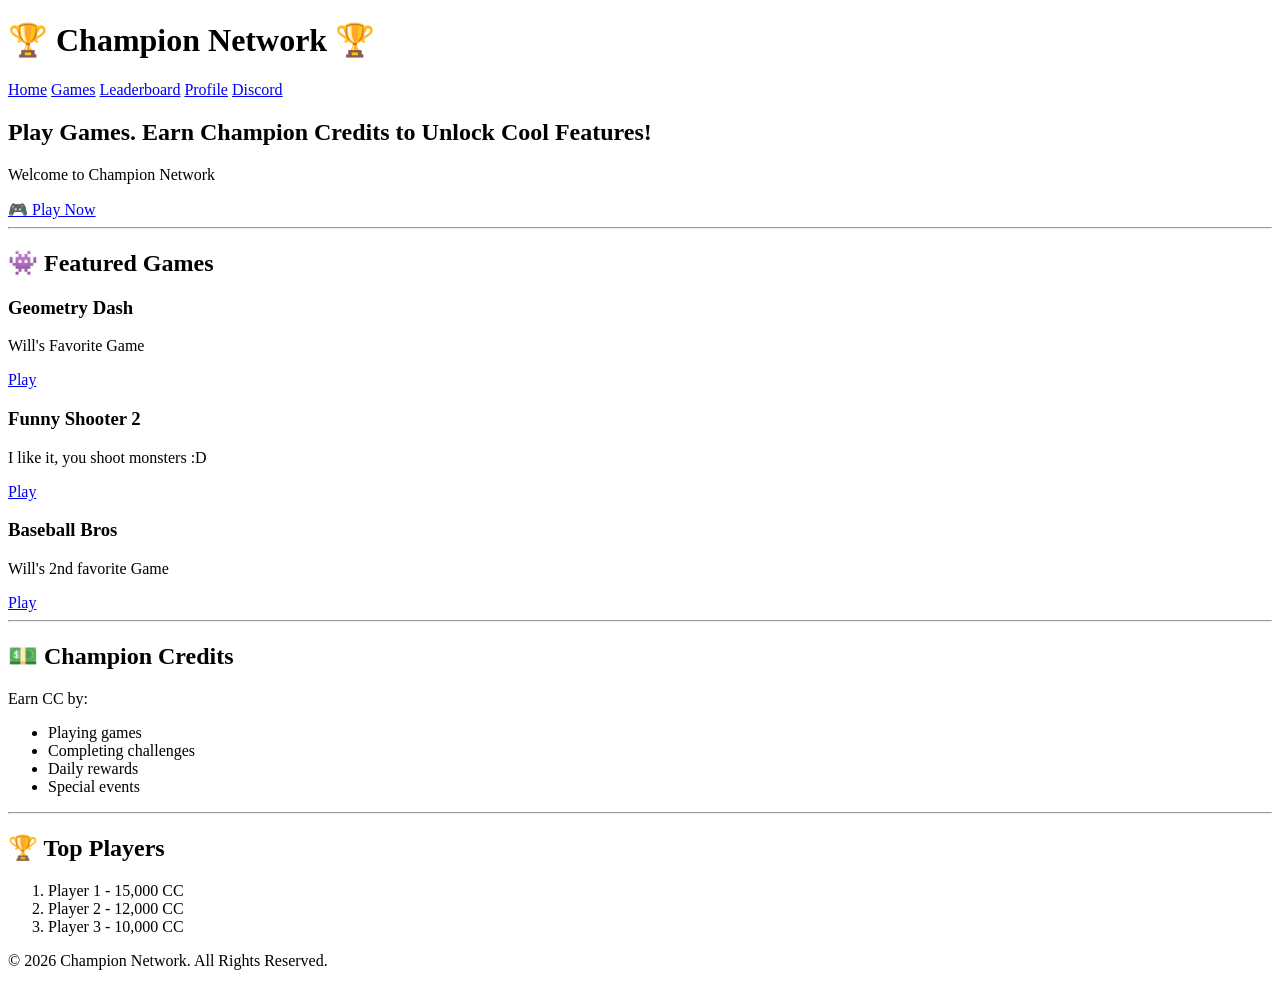
==== public/index.html @ 28c00ed4 "indeds.grtml holy missspell DAMN I MISSPELLED THAT TOO" ====
<!DOCTYPE html>
<html lang="en">
<head>
    <meta charset="UTF-8">
    <meta name="viewport" content="width=device-width, initial-scale=1.0">
    <title>Champion Network</title>
  <link rel="stylesheet" href="css/style.css">
<link rel="stylesheet" href="css/index.css">
</head>
<body>

    <header>
        <h1>🏆 Champion Network 🏆</h1>

        <nav>
            <a href="index.html">Home</a>
            <a href="games.html">Games</a>
            <a href="leaderboard.html">Leaderboard</a>
            <a href="profile.html">Profile</a>
            <a href="https://discord.gg/yourinvite">Discord</a>
        </nav>
    </header>

    <main>

        <section>
            <h2>Play Games. Earn Champion Credits to Unlock Cool Features!</h2>
            <p>
                Welcome to Champion Network
            </p>

            <a href="games.html">🎮 Play Now</a>
        </section>

        <hr>

        <section>
            <h2>👾 Featured Games</h2>

            <article>
                <h3>Geometry Dash</h3>
                <p>Will's Favorite Game</p>
                <a href="games/gd/index.html">Play</a>
            </article>

            <article>
                <h3>Funny Shooter 2</h3>
                <p>I like it, you shoot monsters :D</p>
                <a href="games/fs2/index.html">Play</a>
            </article>

            <article>
                <h3>Baseball Bros</h3>
                <p>Will's 2nd favorite Game</p>
                <a href="games/bb/index.html">Play</a>
            </article>
        </section>

        <hr>

        <section>
            <h2>💵 Champion Credits</h2>

            <p>Earn CC by:</p>

            <ul>
                <li>Playing games</li>
                <li>Completing challenges</li>
                <li>Daily rewards</li>
                <li>Special events</li>
            </ul>
        </section>

        <hr>

        <section>
            <h2>🏆 Top Players</h2>

            <ol>
                <li>Player 1 - 15,000 CC</li>
                <li>Player 2 - 12,000 CC</li>
                <li>Player 3 - 10,000 CC</li>
            </ol>
        </section>

    </main>

    <footer>

        <p>© 2026 Champion Network. All Rights Reserved.</p>
  </footer>
</body>
</html>
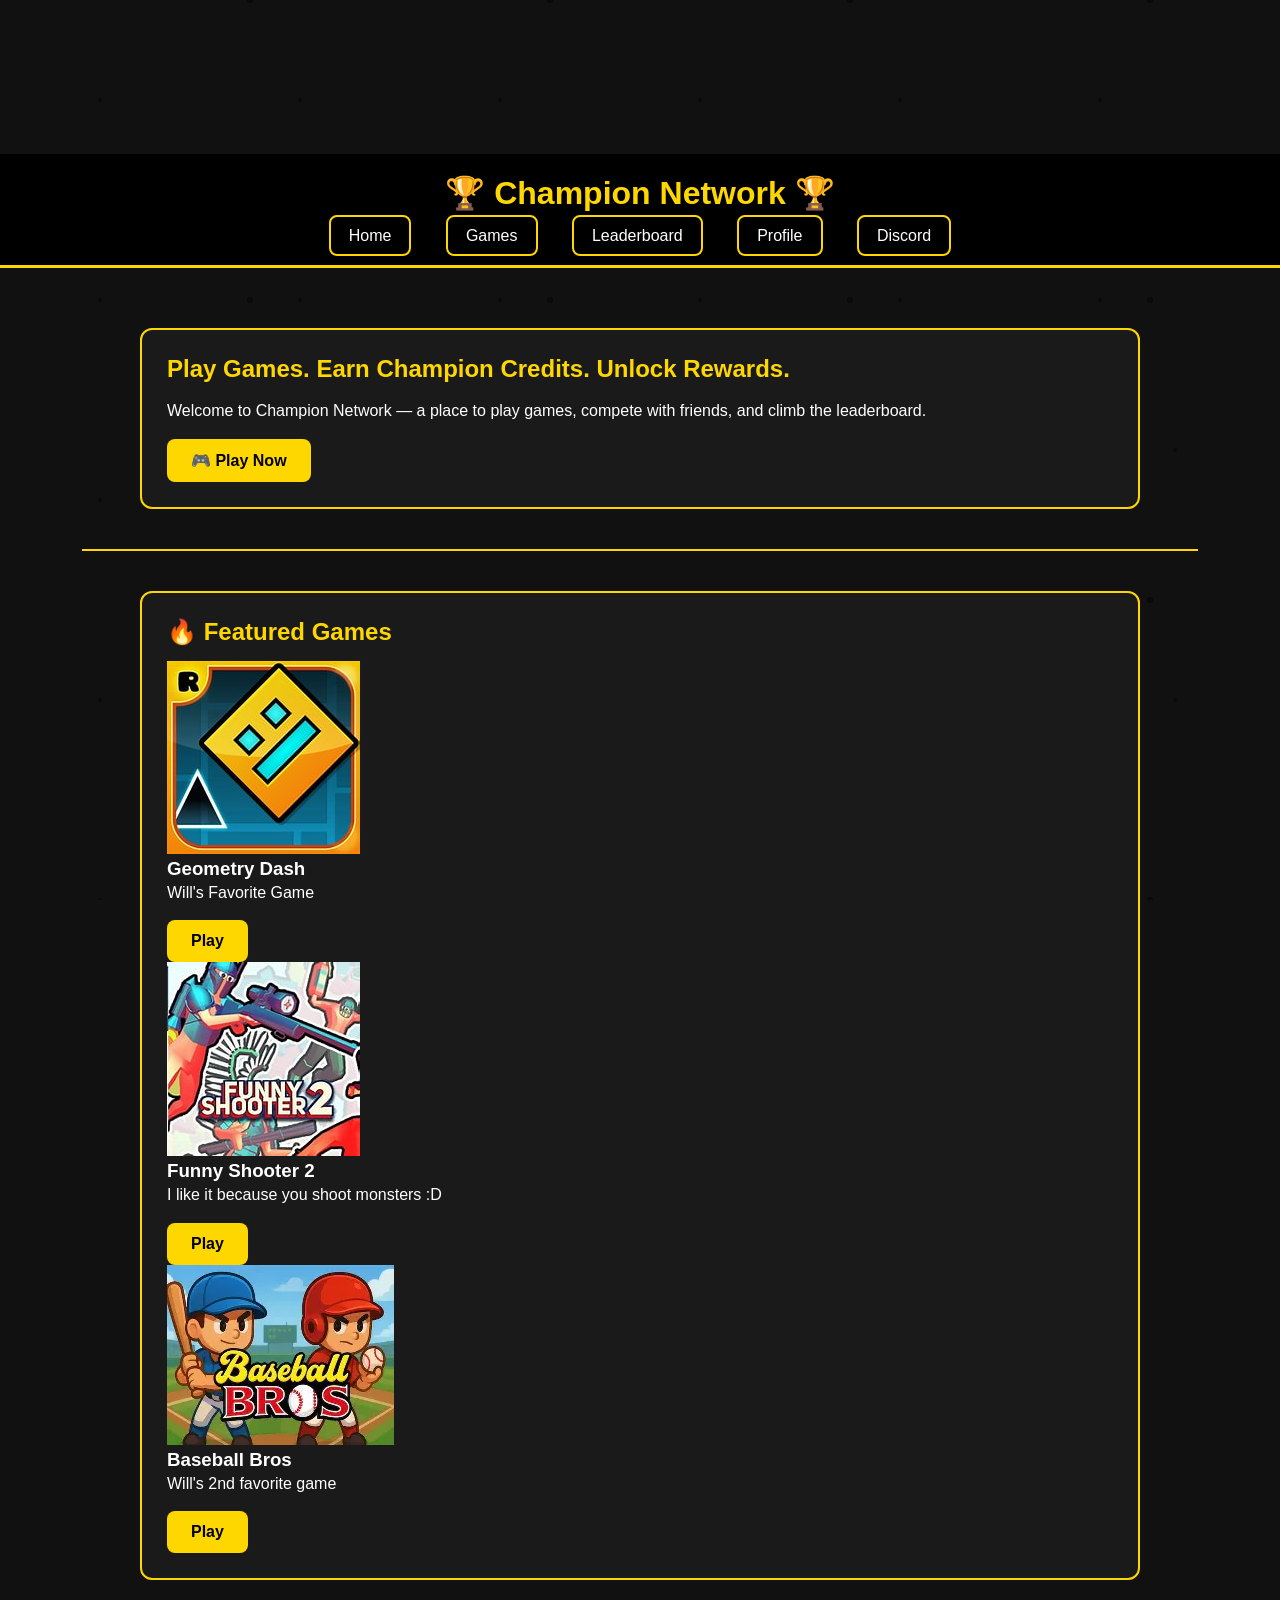
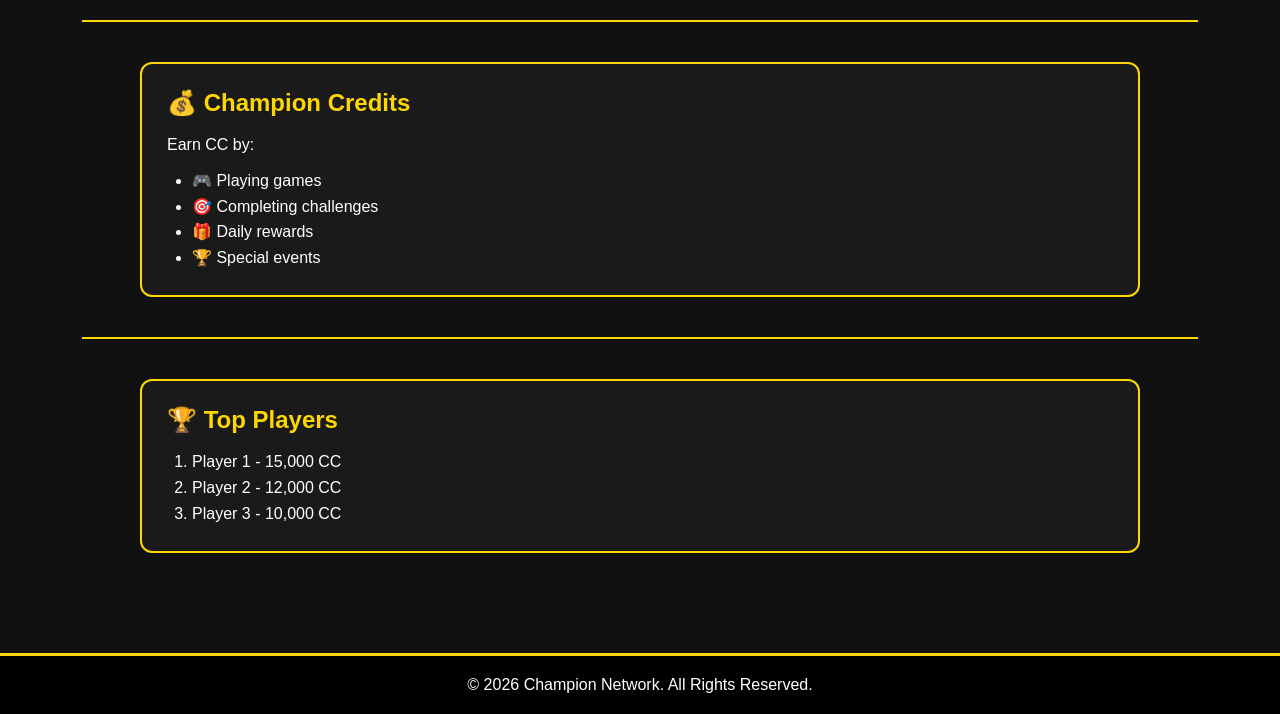
==== commit 46b3bead: "INDEX HTMLLLLLLLLLLLLLLLLLLL" ====
--- a/public/index.html
+++ b/public/index.html
@@ -4,10 +4,14 @@
     <meta charset="UTF-8">
     <meta name="viewport" content="width=device-width, initial-scale=1.0">
     <title>Champion Network</title>
-  <link rel="stylesheet" href="css/style.css">
-<link rel="stylesheet" href="css/index.css">
+
+    <link rel="stylesheet" href="css/style.css">
+    <link rel="stylesheet" href="css/index.css">
 </head>
+
 <body>
+
+    <canvas id="particles"></canvas>
 
     <header>
         <h1>🏆 Champion Network 🏆</h1>
@@ -21,57 +25,84 @@
         </nav>
     </header>
 
+
     <main>
 
-        <section>
-            <h2>Play Games. Earn Champion Credits to Unlock Cool Features!</h2>
+        <section class="hero">
+            <h2>Play Games. Earn Champion Credits. Unlock Rewards.</h2>
+
             <p>
-                Welcome to Champion Network
+                Welcome to Champion Network — a place to play games,
+                compete with friends, and climb the leaderboard.
             </p>
 
             <a href="games.html">🎮 Play Now</a>
         </section>
 
-        <hr>
-
-        <section>
-            <h2>👾 Featured Games</h2>
-
-            <article>
-                <h3>Geometry Dash</h3>
-                <p>Will's Favorite Game</p>
-                <a href="games/gd/index.html">Play</a>
-            </article>
-
-            <article>
-                <h3>Funny Shooter 2</h3>
-                <p>I like it, you shoot monsters :D</p>
-                <a href="games/fs2/index.html">Play</a>
-            </article>
-
-            <article>
-                <h3>Baseball Bros</h3>
-                <p>Will's 2nd favorite Game</p>
-                <a href="games/bb/index.html">Play</a>
-            </article>
-        </section>
 
         <hr>
 
+
         <section>
-            <h2>💵 Champion Credits</h2>
+            <h2>🔥 Featured Games</h2>
+
+            <div class="games-grid">
+
+                <div class="game-card">
+                    <img src="images/gd.jpg" alt="Geometry Dash">
+
+                    <h3>Geometry Dash</h3>
+
+                    <p>Will's Favorite Game</p>
+
+                    <a href="games/gd/index.html">Play</a>
+                </div>
+
+
+                <div class="game-card">
+                    <img src="images/fs2.jpg" alt="Funny Shooter 2">
+
+                    <h3>Funny Shooter 2</h3>
+
+                    <p>I like it because you shoot monsters :D</p>
+
+                    <a href="games/fs2/index.html">Play</a>
+                </div>
+
+
+                <div class="game-card">
+                    <img src="images/bb.jpg" alt="Baseball Bros">
+
+                    <h3>Baseball Bros</h3>
+
+                    <p>Will's 2nd favorite game</p>
+
+                    <a href="games/bb/index.html">Play</a>
+                </div>
+
+            </div>
+        </section>
+
+
+        <hr>
+
+
+        <section>
+            <h2>💰 Champion Credits</h2>
 
             <p>Earn CC by:</p>
 
             <ul>
-                <li>Playing games</li>
-                <li>Completing challenges</li>
-                <li>Daily rewards</li>
-                <li>Special events</li>
+                <li>🎮 Playing games</li>
+                <li>🎯 Completing challenges</li>
+                <li>🎁 Daily rewards</li>
+                <li>🏆 Special events</li>
             </ul>
         </section>
 
+
         <hr>
+
 
         <section>
             <h2>🏆 Top Players</h2>
@@ -85,9 +116,13 @@
 
     </main>
 
+
     <footer>
+        <p>© 2026 Champion Network. All Rights Reserved.</p>
+    </footer>
 
-        <p>© 2026 Champion Network. All Rights Reserved.</p>
-  </footer>
+
+    <script src="js/particles.js"></script>
+
 </body>
 </html>
--- a/public/css/style.css
+++ b/public/css/style.css
@@ -0,0 +1,78 @@
+* {
+    margin: 0;
+    padding: 0;
+    box-sizing: border-box;
+}
+
+body {
+    font-family: Arial, sans-serif;
+    background: #111;
+    color: white;
+}
+
+header {
+    background: #000;
+    padding: 20px;
+    text-align: center;
+    border-bottom: 3px solid gold;
+}
+
+h1 {
+    color: gold;
+    margin-bottom: 15px;
+}
+
+nav a {
+    color: white;
+    text-decoration: none;
+    margin: 0 15px;
+    padding: 10px 18px;
+    border: 2px solid gold;
+    border-radius: 8px;
+    transition: 0.3s;
+}
+
+nav a:hover {
+    background: gold;
+    color: black;
+}
+
+footer {
+    text-align: center;
+    padding: 20px;
+    margin-top: 40px;
+    border-top: 3px solid gold;
+    background: #000;
+}
+
+hr {
+    border: none;
+    height: 2px;
+    background: gold;
+    margin: 40px auto;
+    width: 90%;
+}
+body::before {
+    content: "";
+    position: fixed;
+    inset: 0;
+    pointer-events: none;
+    background-image:
+        radial-gradient(circle, #000 2px, transparent 2px),
+        radial-gradient(circle, #000 3px, transparent 3px),
+        radial-gradient(circle, #000 2px, transparent 2px);
+    background-size: 200px 200px, 300px 300px, 250px 250px;
+    background-position: 0 0, 100px 150px, 50px 75px;
+    animation: floatDots 30s linear infinite;
+    opacity: 0.4;
+    z-index: -1;
+}
+
+@keyframes floatDots {
+    from {
+        transform: translateY(0);
+    }
+    to {
+        transform: translateY(-200px);
+    }
+}
--- a/public/css/index.css
+++ b/public/css/index.css
@@ -0,0 +1,57 @@
+section {
+    max-width: 1000px;
+    margin: 40px auto;
+    padding: 25px;
+    background: #1a1a1a;
+    border: 2px solid gold;
+    border-radius: 12px;
+}
+
+section h2 {
+    color: gold;
+    margin-bottom: 15px;
+}
+
+section p,
+section li {
+    line-height: 1.6;
+}
+
+section a {
+    display: inline-block;
+    margin-top: 15px;
+    text-decoration: none;
+    color: black;
+    background: gold;
+    padding: 12px 24px;
+    border-radius: 8px;
+    font-weight: bold;
+    transition: 0.3s;
+}
+
+section a:hover {
+    transform: scale(1.05);
+}
+
+article {
+    background: #222;
+    border: 1px solid gold;
+    padding: 15px;
+    margin-top: 15px;
+    border-radius: 10px;
+}
+
+article h3 {
+    color: gold;
+    margin-bottom: 10px;
+}
+
+ol,
+ul {
+    margin-left: 25px;
+    margin-top: 10px;
+}
+
+main {
+    padding: 20px;
+}
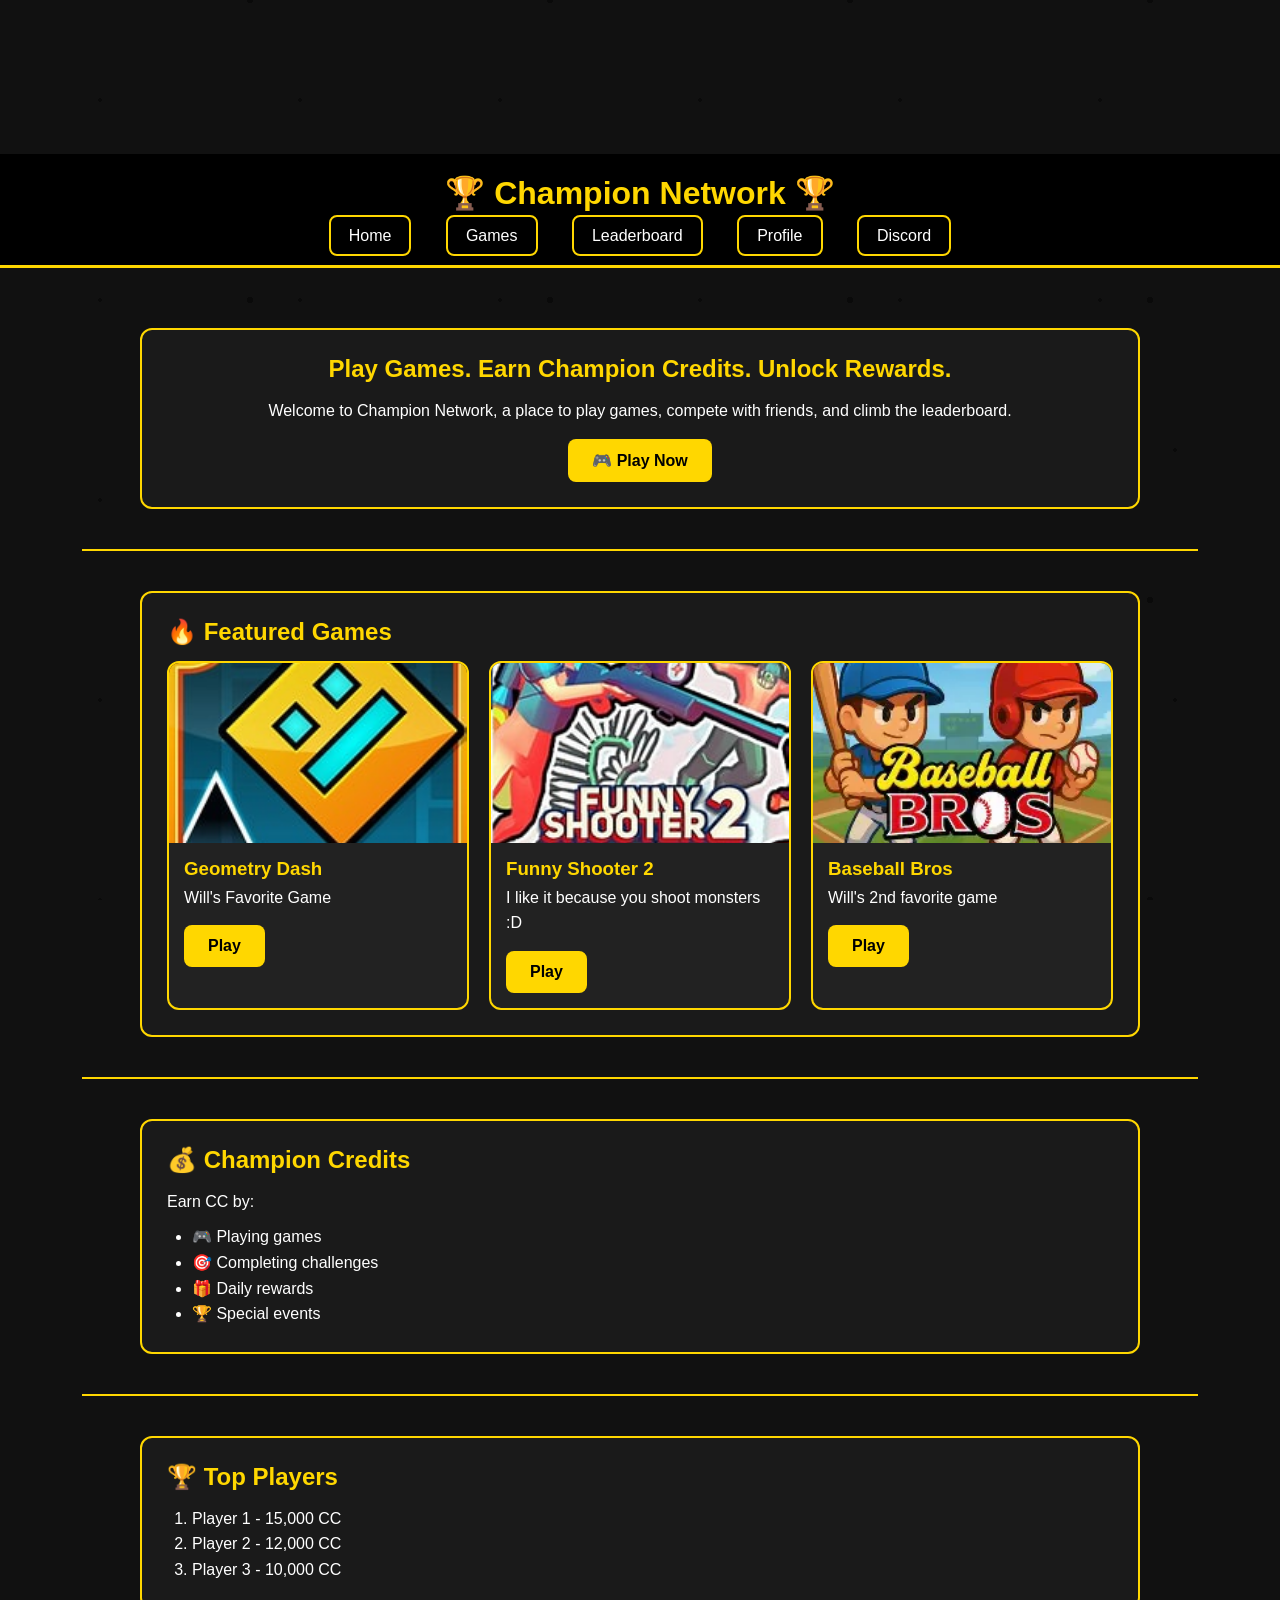
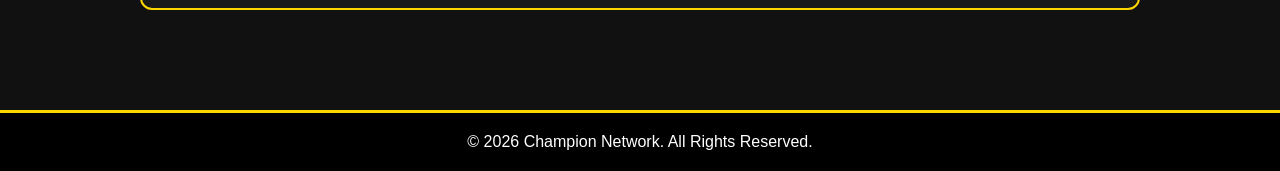
==== commit 5acfb7c1: "fix corny welcome" ====
--- a/public/index.html
+++ b/public/index.html
@@ -32,7 +32,7 @@
             <h2>Play Games. Earn Champion Credits. Unlock Rewards.</h2>
 
             <p>
-                Welcome to Champion Network — a place to play games,
+                Welcome to Champion Network, a place to play games,
                 compete with friends, and climb the leaderboard.
             </p>
 
--- a/public/css/index.css
+++ b/public/css/index.css
@@ -17,6 +17,7 @@
     line-height: 1.6;
 }
 
+/* Buttons inside sections */
 section a {
     display: inline-block;
     margin-top: 15px;
@@ -33,25 +34,79 @@
     transform: scale(1.05);
 }
 
-article {
-    background: #222;
-    border: 1px solid gold;
-    padding: 15px;
-    margin-top: 15px;
-    border-radius: 10px;
+
+/* Hero section */
+.hero {
+    text-align: center;
 }
 
-article h3 {
-    color: gold;
-    margin-bottom: 10px;
+
+/* Game Cards */
+.games-grid {
+    display: grid;
+    grid-template-columns: repeat(3, 1fr);
+    gap: 20px;
 }
 
+
+.game-card {
+    background: #222;
+    border: 2px solid gold;
+    border-radius: 12px;
+    overflow: hidden;
+    transition: 0.3s;
+}
+
+
+.game-card:hover {
+    transform: translateY(-8px);
+}
+
+
+.game-card img {
+    width: 100%;
+    height: 180px;
+    object-fit: cover;
+    display: block;
+}
+
+
+.game-card h3 {
+    color: gold;
+    padding: 15px 15px 5px;
+}
+
+
+.game-card p {
+    padding: 0 15px;
+}
+
+
+/* Game card buttons */
+.game-card a {
+    margin: 15px;
+}
+
+
+/* Lists */
 ol,
 ul {
     margin-left: 25px;
     margin-top: 10px;
 }
 
+
+/* Main spacing */
 main {
     padding: 20px;
 }
+
+
+/* Mobile support */
+@media (max-width: 800px) {
+
+    .games-grid {
+        grid-template-columns: 1fr;
+    }
+
+}
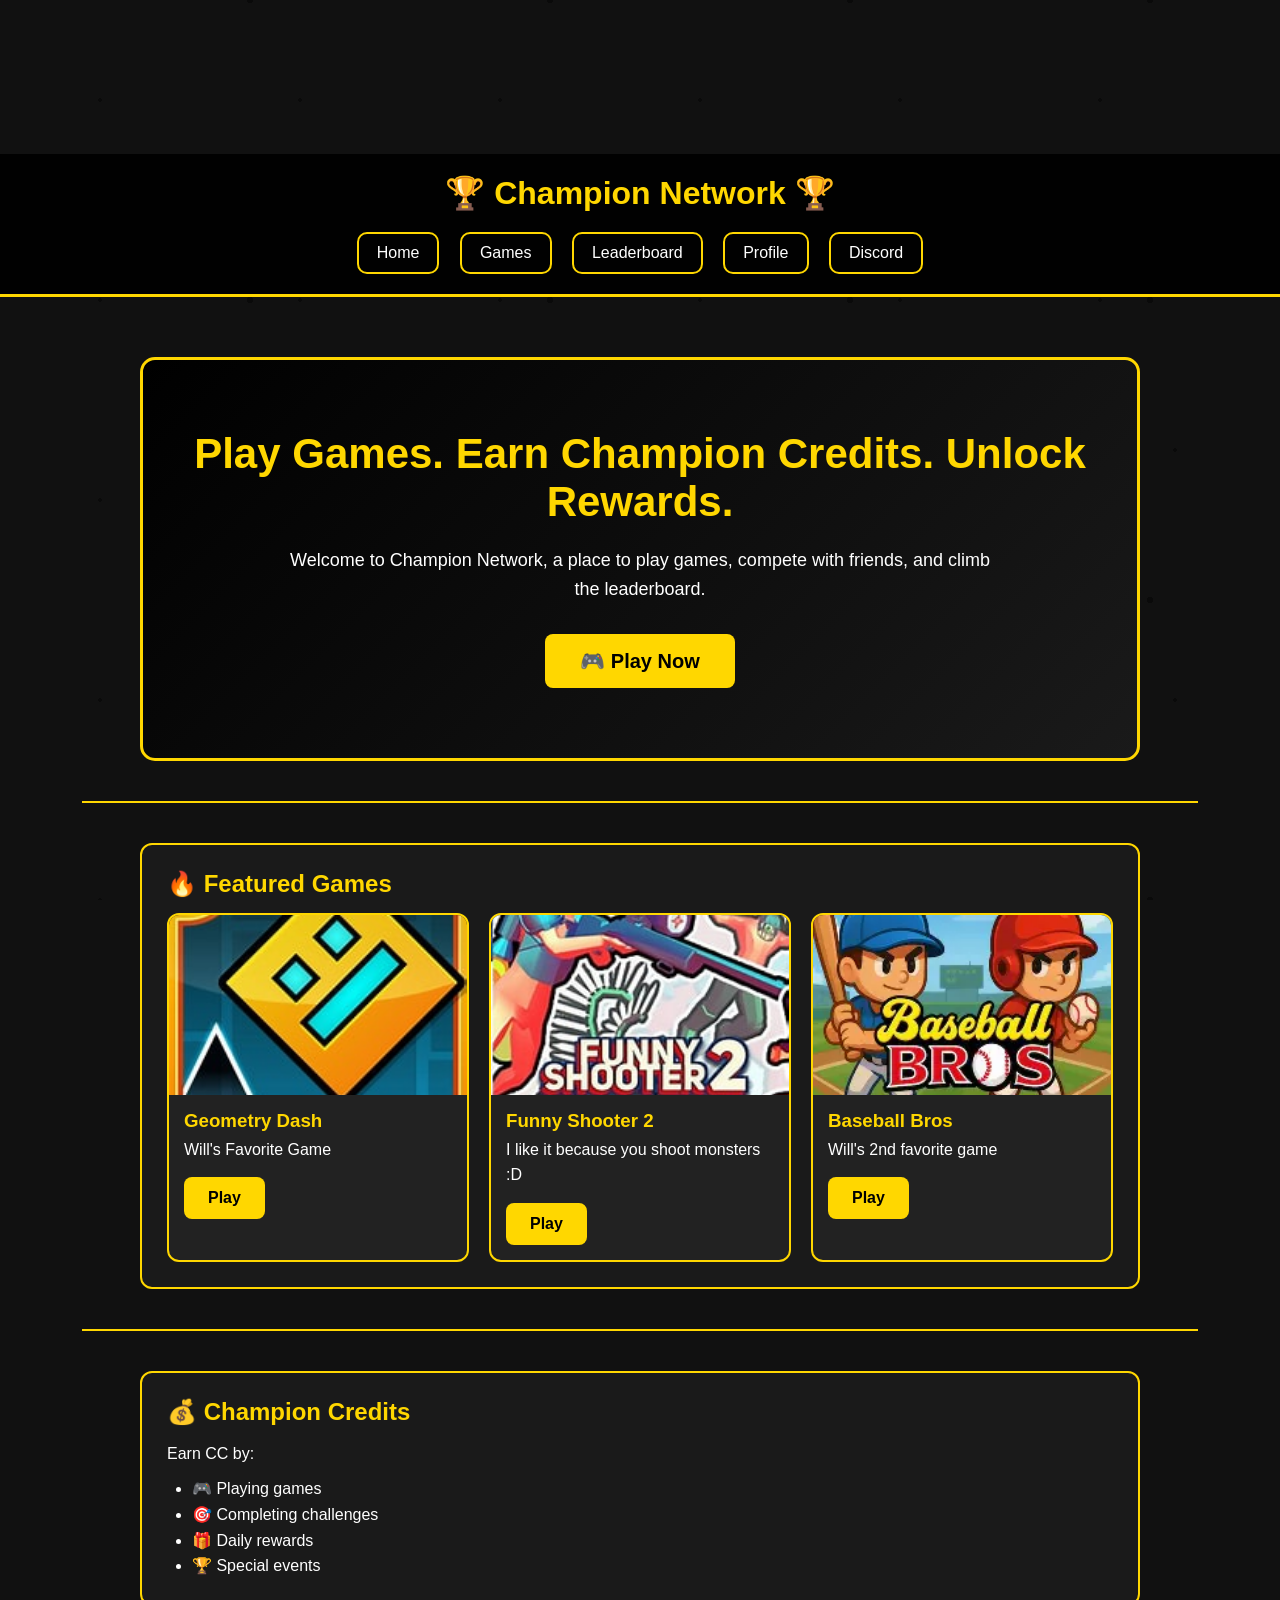
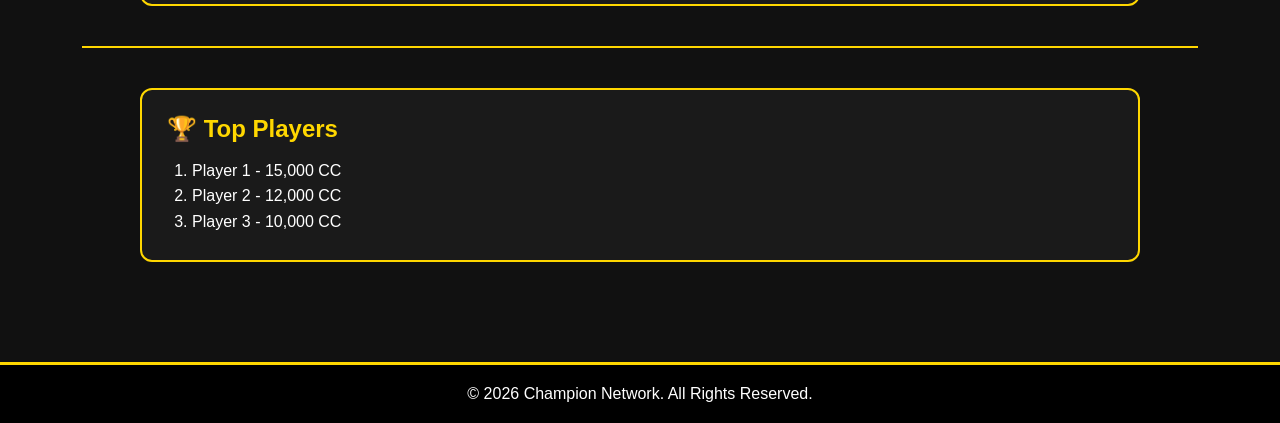
==== commit 7a3b76d2: "Update Discord link with new invite URL" ====
--- a/public/index.html
+++ b/public/index.html
@@ -21,7 +21,7 @@
             <a href="games.html">Games</a>
             <a href="leaderboard.html">Leaderboard</a>
             <a href="profile.html">Profile</a>
-            <a href="https://discord.gg/yourinvite">Discord</a>
+               <a href="https://discord.gg/FXbsqhRc5" target="_blank">Discord</a>
         </nav>
     </header>
 
--- a/public/css/style.css
+++ b/public/css/style.css
@@ -76,3 +76,36 @@
         transform: translateY(-200px);
     }
 }
+/* Navigation Bar */
+
+header {
+    position: sticky;
+    top: 0;
+    z-index: 100;
+    background: rgba(0, 0, 0, 0.9);
+    backdrop-filter: blur(10px);
+}
+
+
+nav {
+    margin-top: 20px;
+}
+
+
+nav a {
+    display: inline-block;
+    color: white;
+    text-decoration: none;
+    margin: 0 8px;
+    padding: 10px 18px;
+    border: 2px solid gold;
+    border-radius: 10px;
+    transition: 0.3s;
+}
+
+
+nav a:hover {
+    background: gold;
+    color: black;
+    transform: translateY(-3px);
+}
--- a/public/css/index.css
+++ b/public/css/index.css
@@ -110,3 +110,53 @@
     }
 
 }
+/* Hero Section */
+.hero {
+    text-align: center;
+    padding: 70px 25px;
+    background: linear-gradient(135deg, #000, #1a1a1a);
+    border: 3px solid gold;
+    border-radius: 15px;
+    margin-top: 40px;
+}
+
+
+.hero h2 {
+    font-size: 42px;
+    color: gold;
+    margin-bottom: 20px;
+}
+
+
+.hero p {
+    font-size: 18px;
+    color: white;
+    max-width: 700px;
+    margin: auto;
+}
+
+
+.hero a {
+    margin-top: 30px;
+    font-size: 20px;
+    padding: 15px 35px;
+}
+
+
+/* Smooth title animation */
+.hero h2 {
+    animation: titleGlow 3s infinite alternate;
+}
+
+
+@keyframes titleGlow {
+
+    from {
+        text-shadow: 0 0 5px gold;
+    }
+
+    to {
+        text-shadow: 0 0 20px gold;
+    }
+
+}
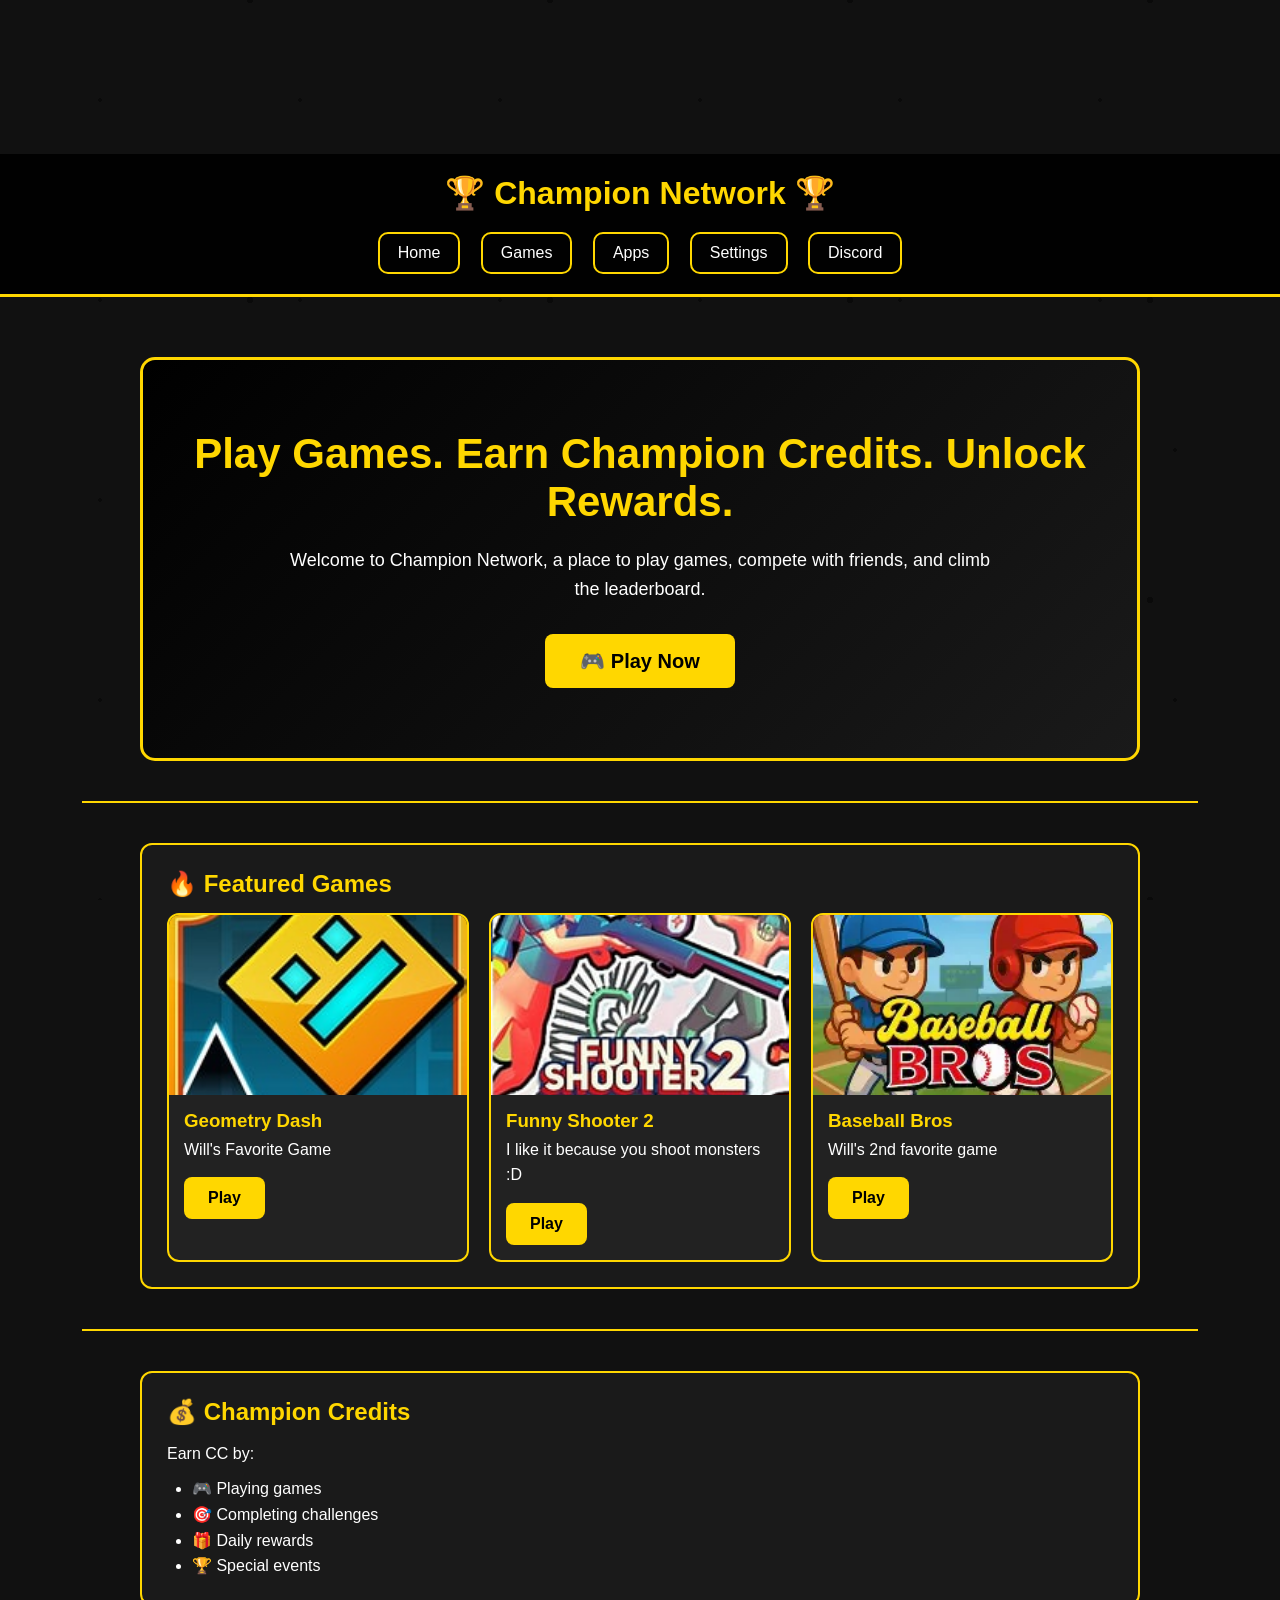
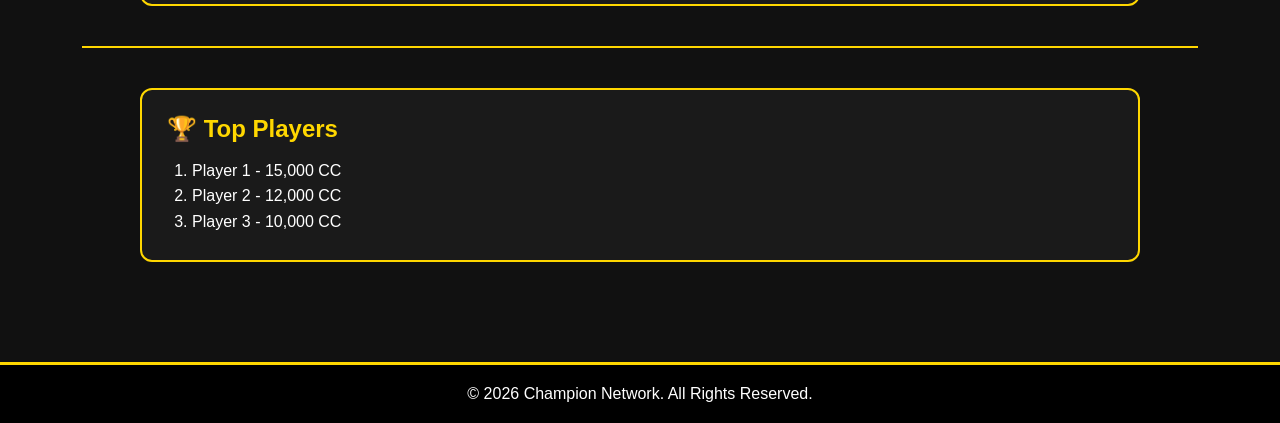
==== commit c5f1624d: "add apps and settings" ====
--- a/public/index.html
+++ b/public/index.html
@@ -19,8 +19,8 @@
         <nav>
             <a href="index.html">Home</a>
             <a href="games.html">Games</a>
-            <a href="leaderboard.html">Leaderboard</a>
-            <a href="profile.html">Profile</a>
+            <a href="apps.html">Apps</a>
+            <a href="settings.html">Settings</a>
                <a href="https://discord.gg/FXbsqhRc5" target="_blank">Discord</a>
         </nav>
     </header>
